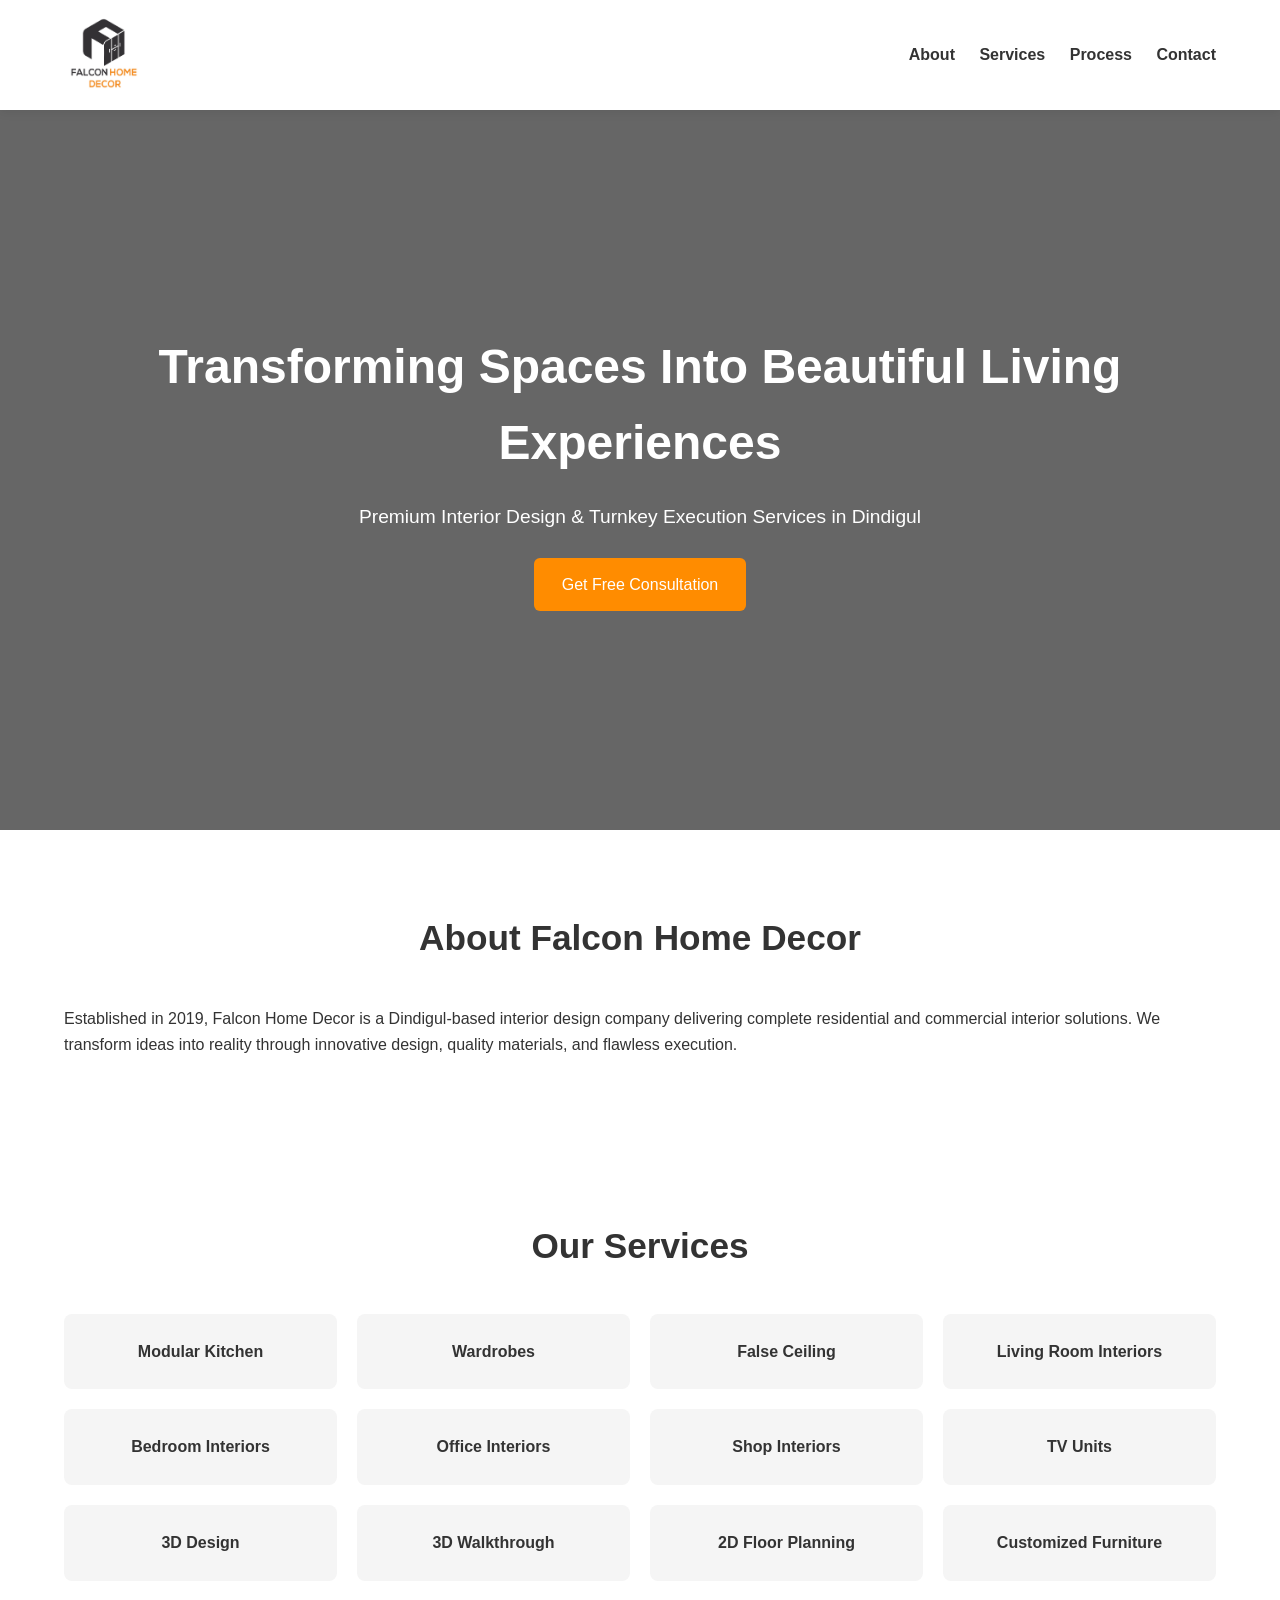
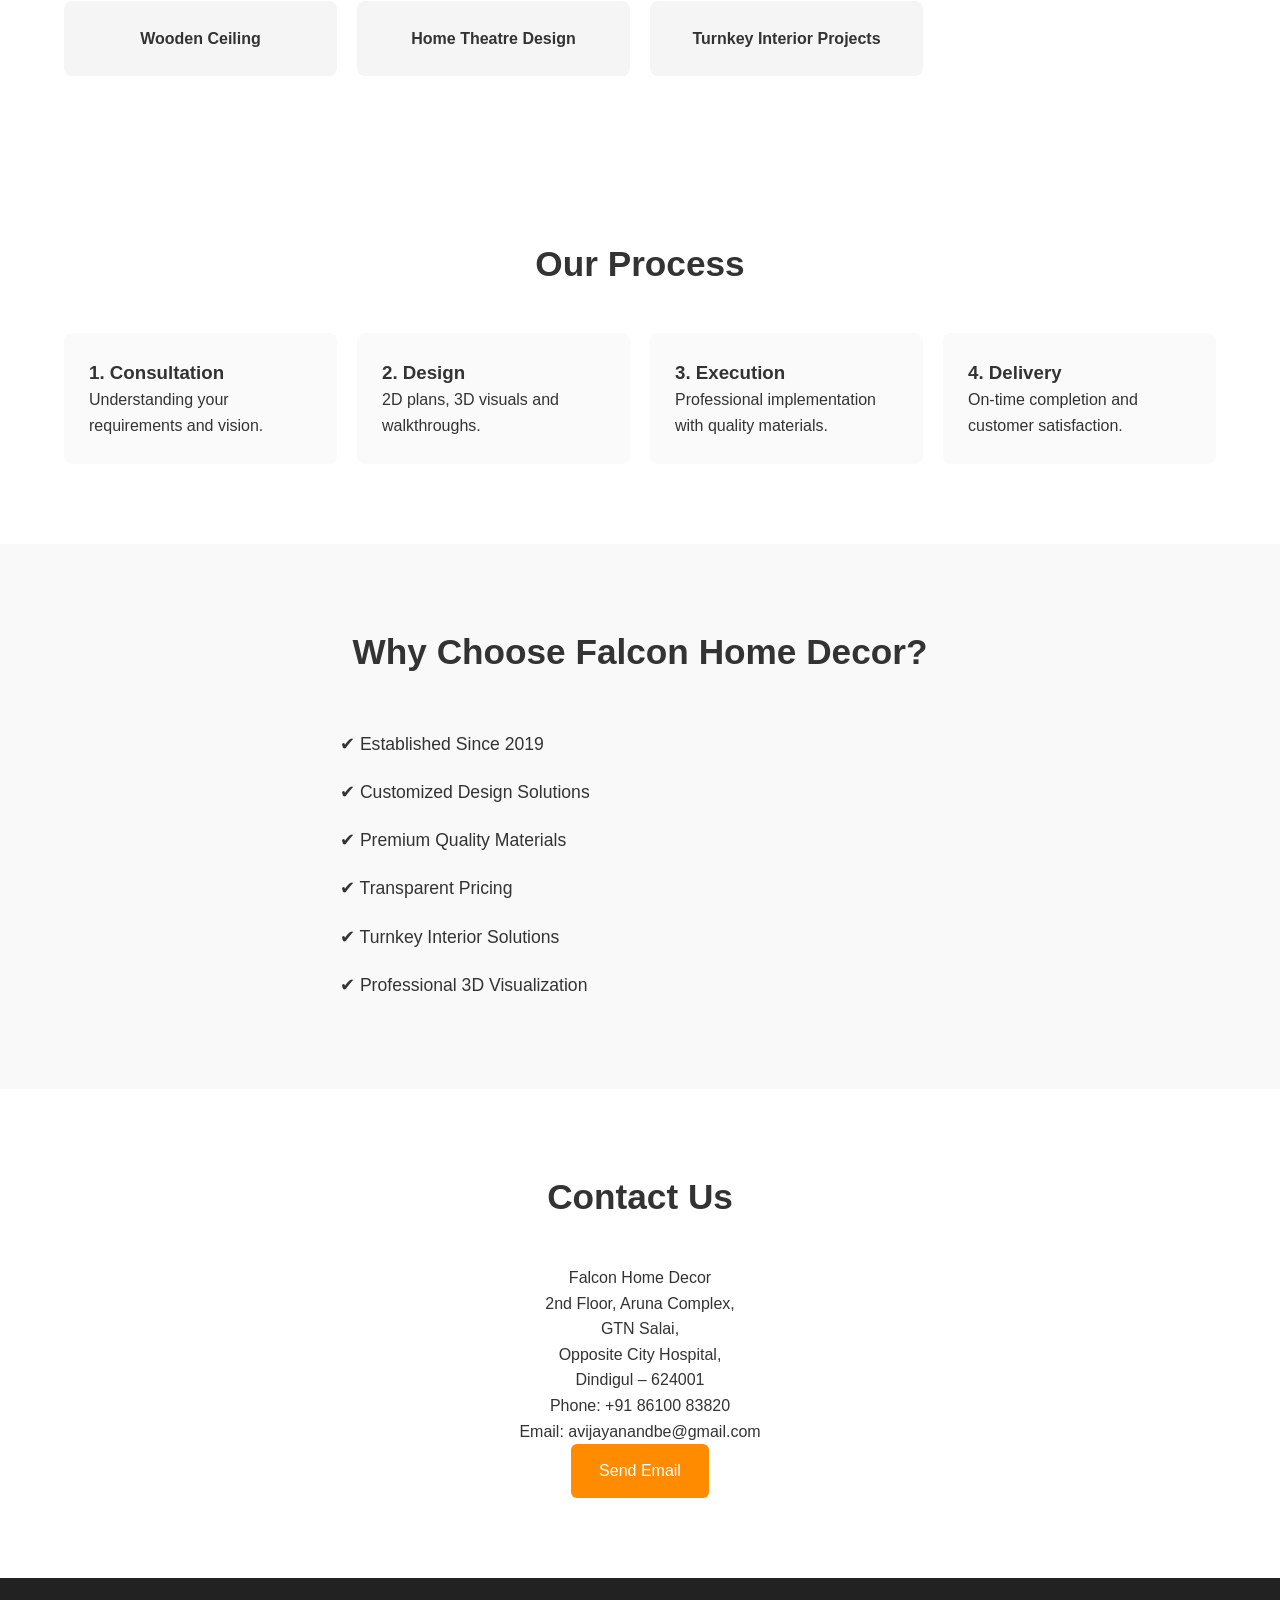
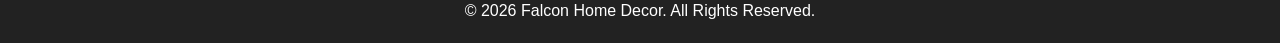
==== index.html @ bab32091 "Update index.html Phone" ====
<!DOCTYPE html>
<html lang="en">

<head>

<meta charset="UTF-8">
<meta name="viewport" content="width=device-width, initial-scale=1.0">

<title>Interior Designers in Dindigul | Falcon Home Decor</title>

<meta name="description"
content="Falcon Home Decor is an interior design company based in Dindigul, established in 2019. We specialize in modular kitchens, wardrobes, false ceilings, TV units, wooden ceilings, and home theatre design. We handle complete bedroom interiors, living room interiors, office interiors, and shop interiors. We also offer turnkey interior projects, 3D walkthroughs, 2D floor plans, and customized furniture. Serving Dindigul and nearby areas.">

<meta name="keywords"
content="Interior Designers Dindigul, Modular Kitchen Dindigul, False Ceiling Dindigul, Home Interiors Dindigul">

<link rel="stylesheet" href="styles.css">

</head>

<body>

<header>

<div class="container nav">

<img src="images/logo.png" alt="Falcon Home Decor Logo" class="logo">

<nav>

<a href="#about">About</a>
<a href="#services">Services</a>
<a href="#process">Process</a>
<a href="#contact">Contact</a>

</nav>

</div>

</header>

<section class="hero">

<div class="container">

<h1>Transforming Spaces Into Beautiful Living Experiences</h1>

<p>
Premium Interior Design & Turnkey Execution Services in Dindigul
</p>

<a href="https://wa.me/918610083820" class="btn">
Get Free Consultation
</a>

</div>

</section>

<section id="about">

<div class="container">

<h2>About Falcon Home Decor</h2>

<p>

Established in 2019, Falcon Home Decor is a Dindigul-based interior design company delivering complete residential and commercial interior solutions. We transform ideas into reality through innovative design, quality materials, and flawless execution.

</p>

</div>

</section>

<section id="services">

<div class="container">

<h2>Our Services</h2>

<div class="services-grid">

<div class="card">Modular Kitchen</div>
<div class="card">Wardrobes</div>
<div class="card">False Ceiling</div>
<div class="card">Living Room Interiors</div>
<div class="card">Bedroom Interiors</div>
<div class="card">Office Interiors</div>
<div class="card">Shop Interiors</div>
<div class="card">TV Units</div>
<div class="card">3D Design</div>
<div class="card">3D Walkthrough</div>
<div class="card">2D Floor Planning</div>
<div class="card">Customized Furniture</div>
<div class="card">Wooden Ceiling</div>
<div class="card">Home Theatre Design</div>
<div class="card">Turnkey Interior Projects</div>

</div>

</div>

</section>

<section id="process">

<div class="container">

<h2>Our Process</h2>

<div class="steps">

<div>
<h3>1. Consultation</h3>
<p>Understanding your requirements and vision.</p>
</div>

<div>
<h3>2. Design</h3>
<p>2D plans, 3D visuals and walkthroughs.</p>
</div>

<div>
<h3>3. Execution</h3>
<p>Professional implementation with quality materials.</p>
</div>

<div>
<h3>4. Delivery</h3>
<p>On-time completion and customer satisfaction.</p>
</div>

</div>

</div>

</section>

<section class="why-us">

<div class="container">

<h2>Why Choose Falcon Home Decor?</h2>

<ul>

<li>✔ Established Since 2019</li>
<li>✔ Customized Design Solutions</li>
<li>✔ Premium Quality Materials</li>
<li>✔ Transparent Pricing</li>
<li>✔ Turnkey Interior Solutions</li>
<li>✔ Professional 3D Visualization</li>

</ul>

</div>

</section>

<section id="contact">

<div class="container">

<h2>Contact Us</h2>

<p>
Falcon Home Decor<br>
2nd Floor, Aruna Complex,<br>
GTN Salai,<br>
Opposite City Hospital,<br>
Dindigul – 624001
</p>

<p>Phone:
+91 86100 83820 </p>
  
<p>Email: avijayanandbe@gmail.com</p>

<a href="mailto:avijayanandbe@gmail.com" class="btn">
Send Email
</a>

</div>

</section>

<footer>

<p>
© 2026 Falcon Home Decor. All Rights Reserved.
</p>

</footer>

</body>

</html>
---- styles.css ----
*{
margin:0;
padding:0;
box-sizing:border-box;
font-family:Arial,sans-serif;
}

body{
line-height:1.6;
color:#333;
}

.container{
width:90%;
max-width:1200px;
margin:auto;
}

header{
background:#fff;
box-shadow:0 2px 10px rgba(0,0,0,.08);
position:sticky;
top:0;
z-index:100;
}

.nav{
display:flex;
justify-content:space-between;
align-items:center;
padding:15px 0;
}

.logo{
height:80px;
}

nav a{
margin-left:20px;
text-decoration:none;
color:#333;
font-weight:600;
}

.hero{
background:linear-gradient(rgba(0,0,0,.6),rgba(0,0,0,.6)),
url("images/hero.jpg");
background-size:cover;
background-position:center;
height:80vh;
display:flex;
align-items:center;
text-align:center;
color:white;
}

.hero h1{
font-size:3rem;
margin-bottom:20px;
}

.hero p{
font-size:1.2rem;
margin-bottom:25px;
}

.btn{
display:inline-block;
padding:14px 28px;
background:#ff8c00;
color:white;
text-decoration:none;
border-radius:6px;
}

section{
padding:80px 0;
}

h2{
text-align:center;
margin-bottom:40px;
font-size:2.2rem;
}

.services-grid{
display:grid;
grid-template-columns:repeat(auto-fit,minmax(220px,1fr));
gap:20px;
}

.card{
background:#f5f5f5;
padding:25px;
text-align:center;
border-radius:8px;
font-weight:bold;
transition:.3s;
}

.card:hover{
transform:translateY(-5px);
}

.steps{
display:grid;
grid-template-columns:repeat(auto-fit,minmax(250px,1fr));
gap:20px;
}

.steps div{
background:#fafafa;
padding:25px;
border-radius:8px;
}

.why-us{
background:#f9f9f9;
}

.why-us ul{
max-width:600px;
margin:auto;
list-style:none;
}

.why-us li{
padding:10px 0;
font-size:1.1rem;
}

#contact{
text-align:center;
}

footer{
background:#222;
color:white;
text-align:center;
padding:20px;
}

@media(max-width:768px){

.hero h1{
font-size:2rem;
}

.logo{
height:60px;
}

nav{
display:none;
}

}
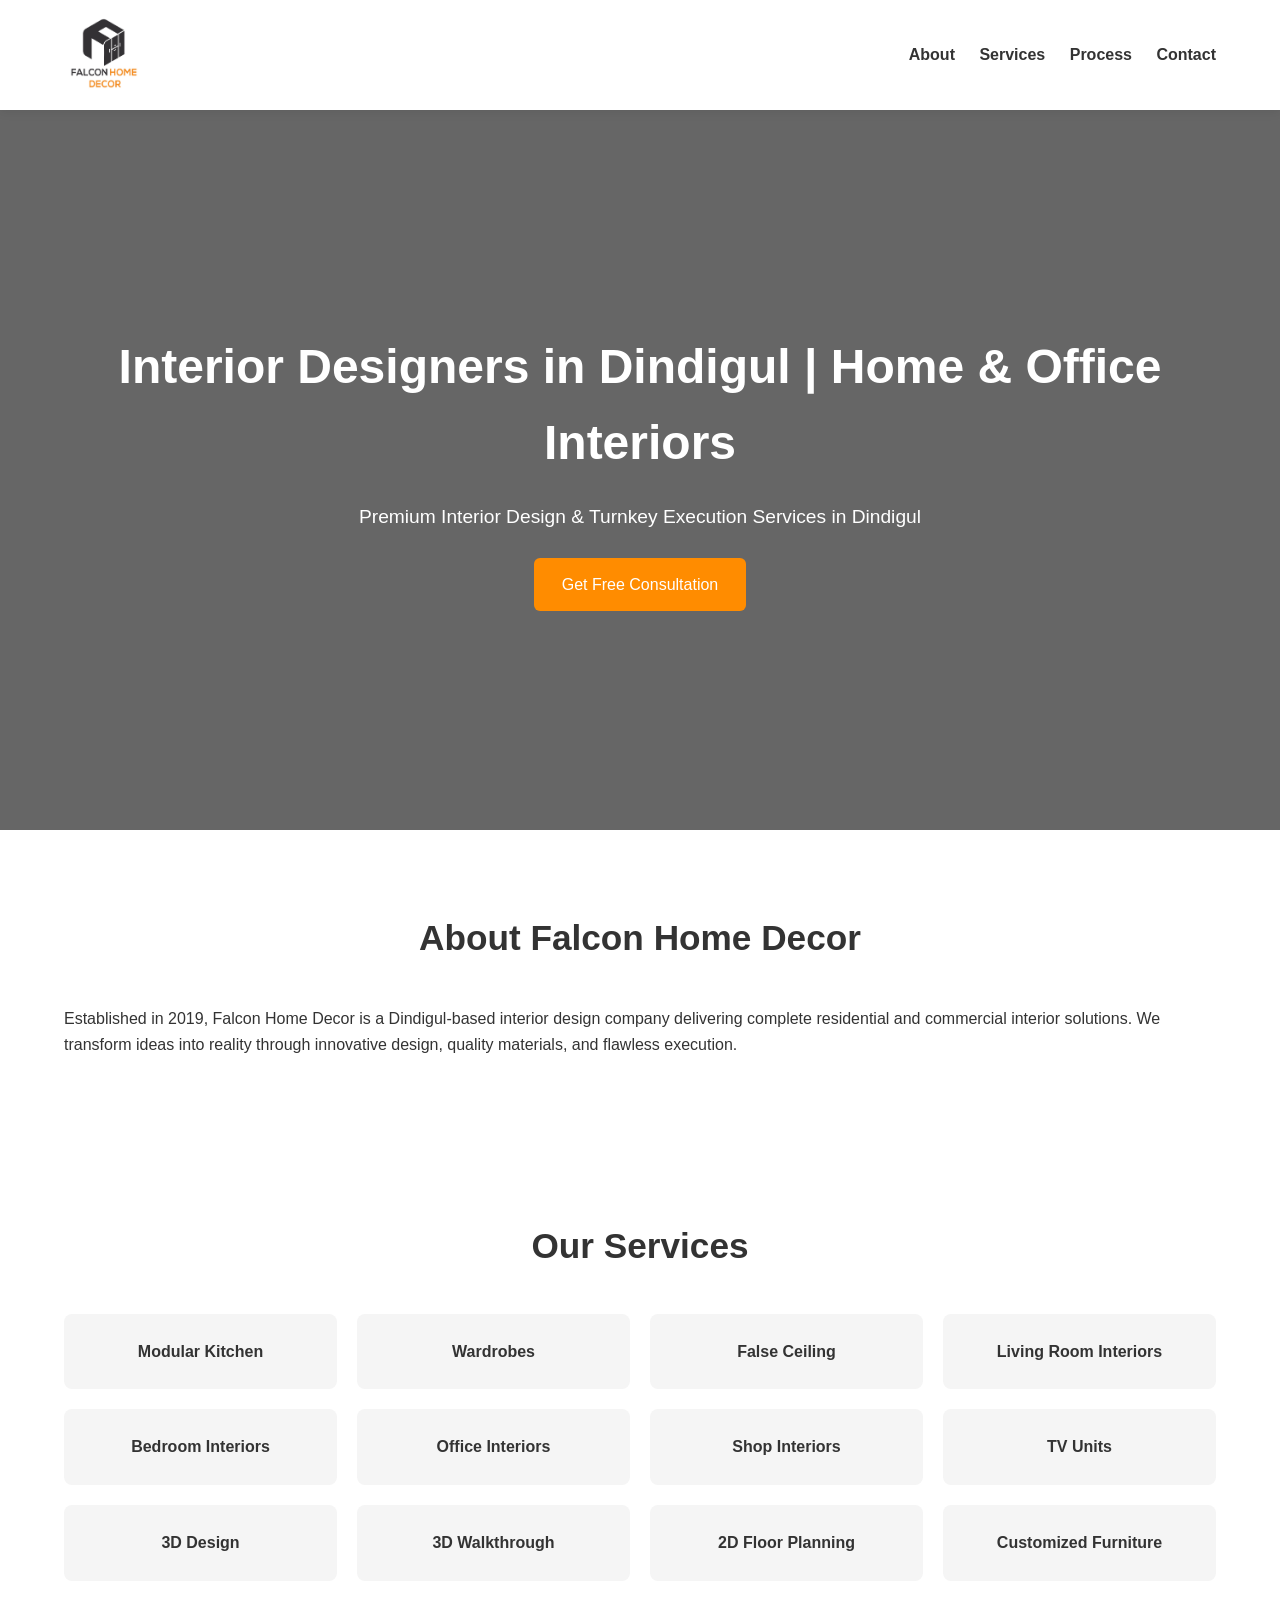
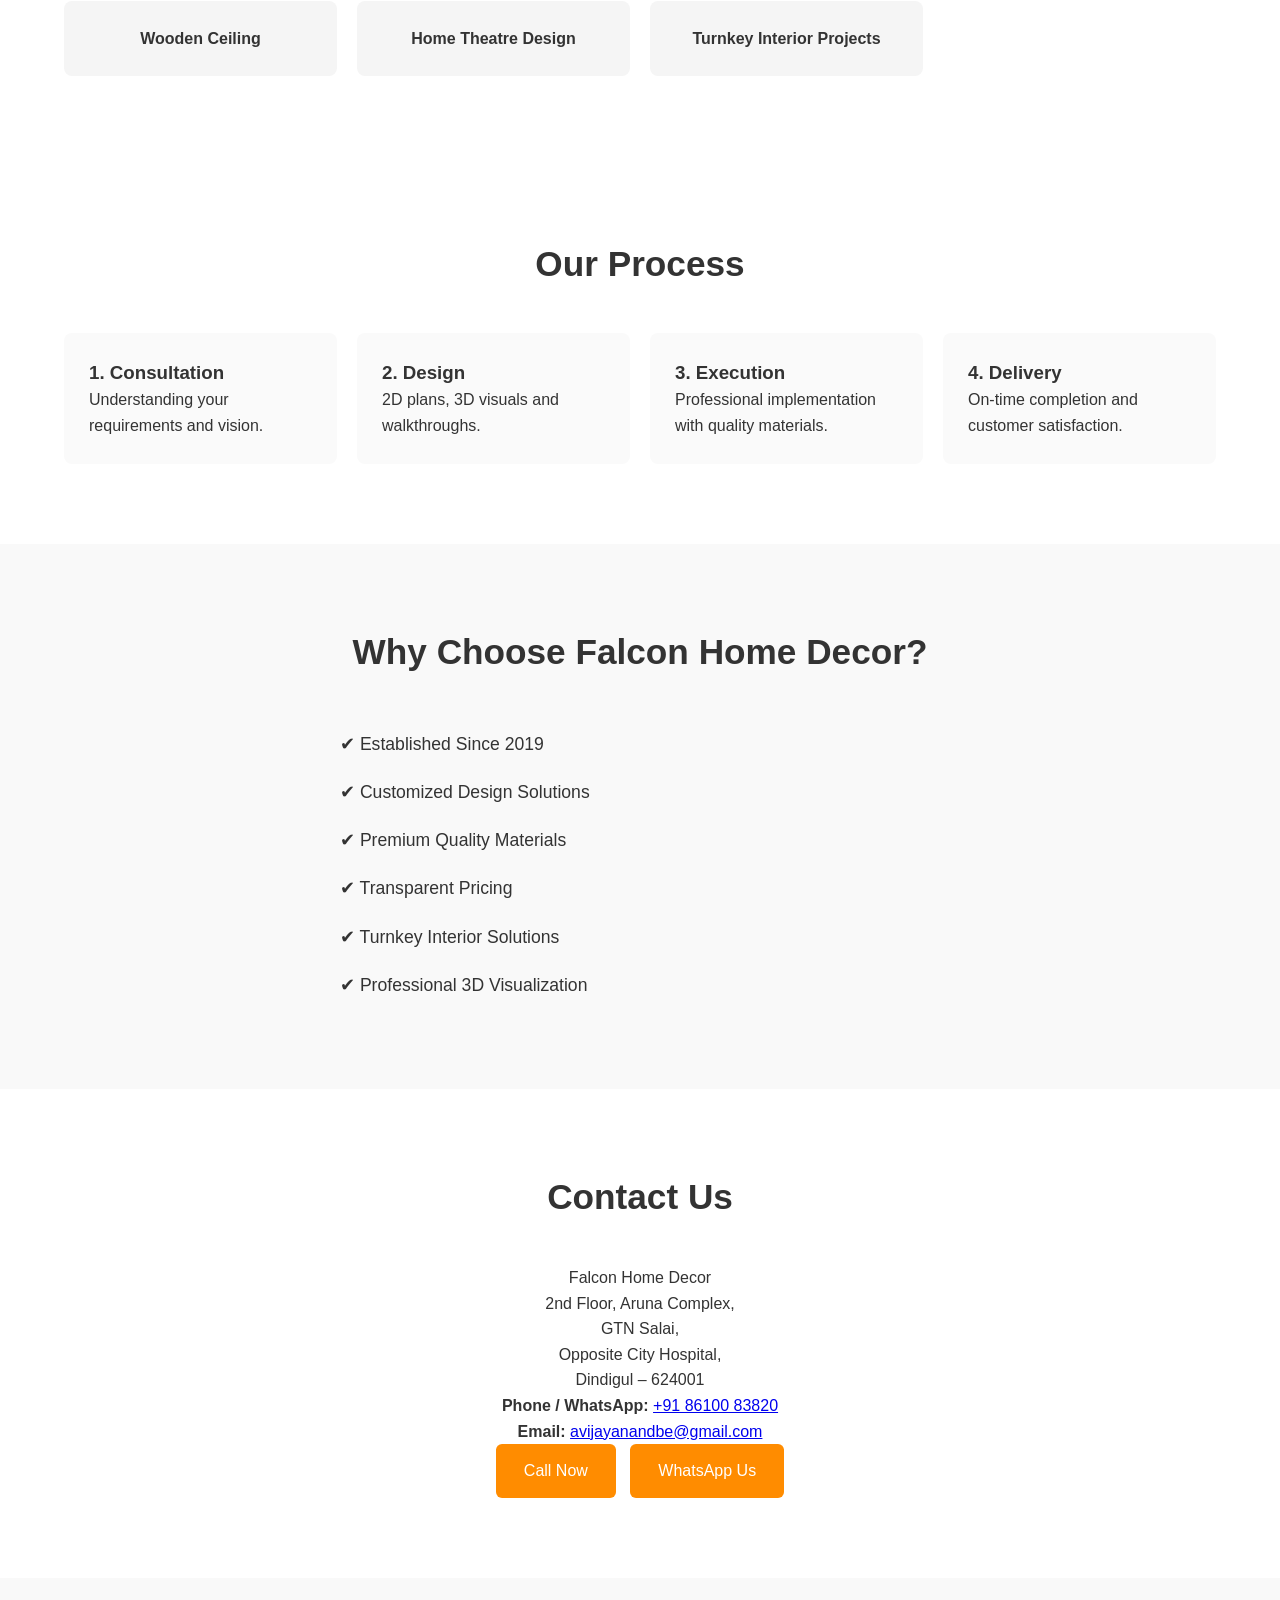
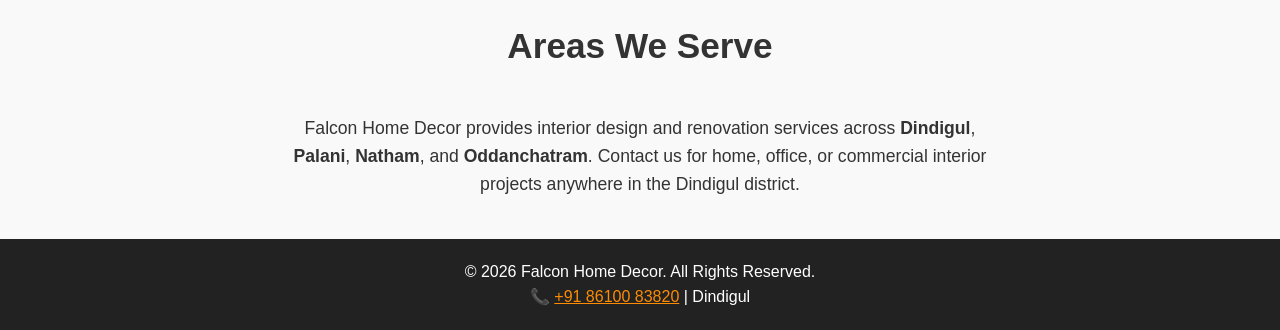
==== commit 9b9231f6: "Update index.html Claude changes" ====
--- a/index.html
+++ b/index.html
@@ -9,13 +9,52 @@
 <title>Interior Designers in Dindigul | Falcon Home Decor</title>
 
 <meta name="description"
-content="Falcon Home Decor is an interior design company based in Dindigul, established in 2019. We specialize in modular kitchens, wardrobes, false ceilings, TV units, wooden ceilings, and home theatre design. We handle complete bedroom interiors, living room interiors, office interiors, and shop interiors. We also offer turnkey interior projects, 3D walkthroughs, 2D floor plans, and customized furniture. Serving Dindigul and nearby areas.">
-
+content="Looking for interior designers in Dindigul? Falcon Home Decor offers modular kitchens, wardrobes, false ceilings & turnkey projects. Call +91 86100 83820 for a free consultation.">
+  
 <meta name="keywords"
 content="Interior Designers Dindigul, Modular Kitchen Dindigul, False Ceiling Dindigul, Home Interiors Dindigul">
 
 <link rel="stylesheet" href="styles.css">
 
+<script type="application/ld+json">
+{
+  "@context": "https://schema.org",
+  "@type": "InteriorDesigner",
+  "name": "Falcon Home Decor",
+  "image": "https://falcon-home-decor.github.io/images/logo.png",
+  "url": "https://falcon-home-decor.github.io",
+  "telephone": "+918610083820",
+  "email": "avijayanandbe@gmail.com",
+  "address": {
+    "@type": "PostalAddress",
+    "streetAddress": "2nd Floor, Aruna Complex, GTN Salai, Opposite City Hospital",
+    "addressLocality": "Dindigul",
+    "addressRegion": "Tamil Nadu",
+    "postalCode": "624001",
+    "addressCountry": "IN"
+  },
+  "geo": {
+    "@type": "GeoCoordinates",
+    "latitude": 10.371918,
+    "longitude": 77.987606
+  },
+  "openingHoursSpecification": [
+    {
+      "@type": "OpeningHoursSpecification",
+      "dayOfWeek": ["Monday","Tuesday","Wednesday","Thursday","Friday","Saturday"],
+      "opens": "09:00",
+      "closes": "18:00"
+    }
+  ],
+  "areaServed": ["Dindigul","Palani","Natham","Oddanchatram"],
+  "priceRange": "₹₹",
+  "foundingDate": "2019",
+  "description": "Falcon Home Decor is an interior design company in Dindigul offering modular kitchens, wardrobes, false ceilings, 3D walkthrough, and turnkey interior projects.",
+  "hasMap": "https://www.google.com/maps/place/Falcon+Home+Decor/@10.371918,77.987606,17z"
+}
+</script>
+
+  
 </head>
 
 <body>
@@ -43,7 +82,7 @@
 
 <div class="container">
 
-<h1>Transforming Spaces Into Beautiful Living Experiences</h1>
+<h1>Interior Designers in Dindigul | Home & Office Interiors</h1>
 
 <p>
 Premium Interior Design & Turnkey Execution Services in Dindigul
@@ -172,25 +211,31 @@
 Dindigul – 624001
 </p>
 
-<p>Phone:
-+91 86100 83820 </p>
+<p><strong>Phone / WhatsApp:</strong> <a href="tel:+918610083820">+91 86100 83820</a></p>
+<p><strong>Email:</strong> <a href="mailto:avijayanandbe@gmail.com">avijayanandbe@gmail.com</a></p>
+
+<a href="tel:+918610083820" class="btn" style="margin-right:10px;">Call Now</a>
+<a href="https://wa.me/918610083820" class="btn">WhatsApp Us</a>
+
+</div>
+
+</section>
+
+<section id="service-areas" style="background:#f9f9f9; padding:40px 0; text-align:center;">
+  <div class="container">
+    <h2>Areas We Serve</h2>
+    <p style="font-size:1.1rem; max-width:700px; margin:auto;">
+      Falcon Home Decor provides interior design and renovation services across
+      <strong>Dindigul</strong>, <strong>Palani</strong>, <strong>Natham</strong>,
+      and <strong>Oddanchatram</strong>. Contact us for home, office, or commercial
+      interior projects anywhere in the Dindigul district.
+    </p>
+  </div>
+</section>
   
-<p>Email: avijayanandbe@gmail.com</p>
-
-<a href="mailto:avijayanandbe@gmail.com" class="btn">
-Send Email
-</a>
-
-</div>
-
-</section>
-
 <footer>
-
-<p>
-© 2026 Falcon Home Decor. All Rights Reserved.
-</p>
-
+<p>© 2026 Falcon Home Decor. All Rights Reserved.</p>
+<p>📞 <a href="tel:+918610083820" style="color:#ff8c00;">+91 86100 83820</a> | Dindigul</p>
 </footer>
 
 </body>
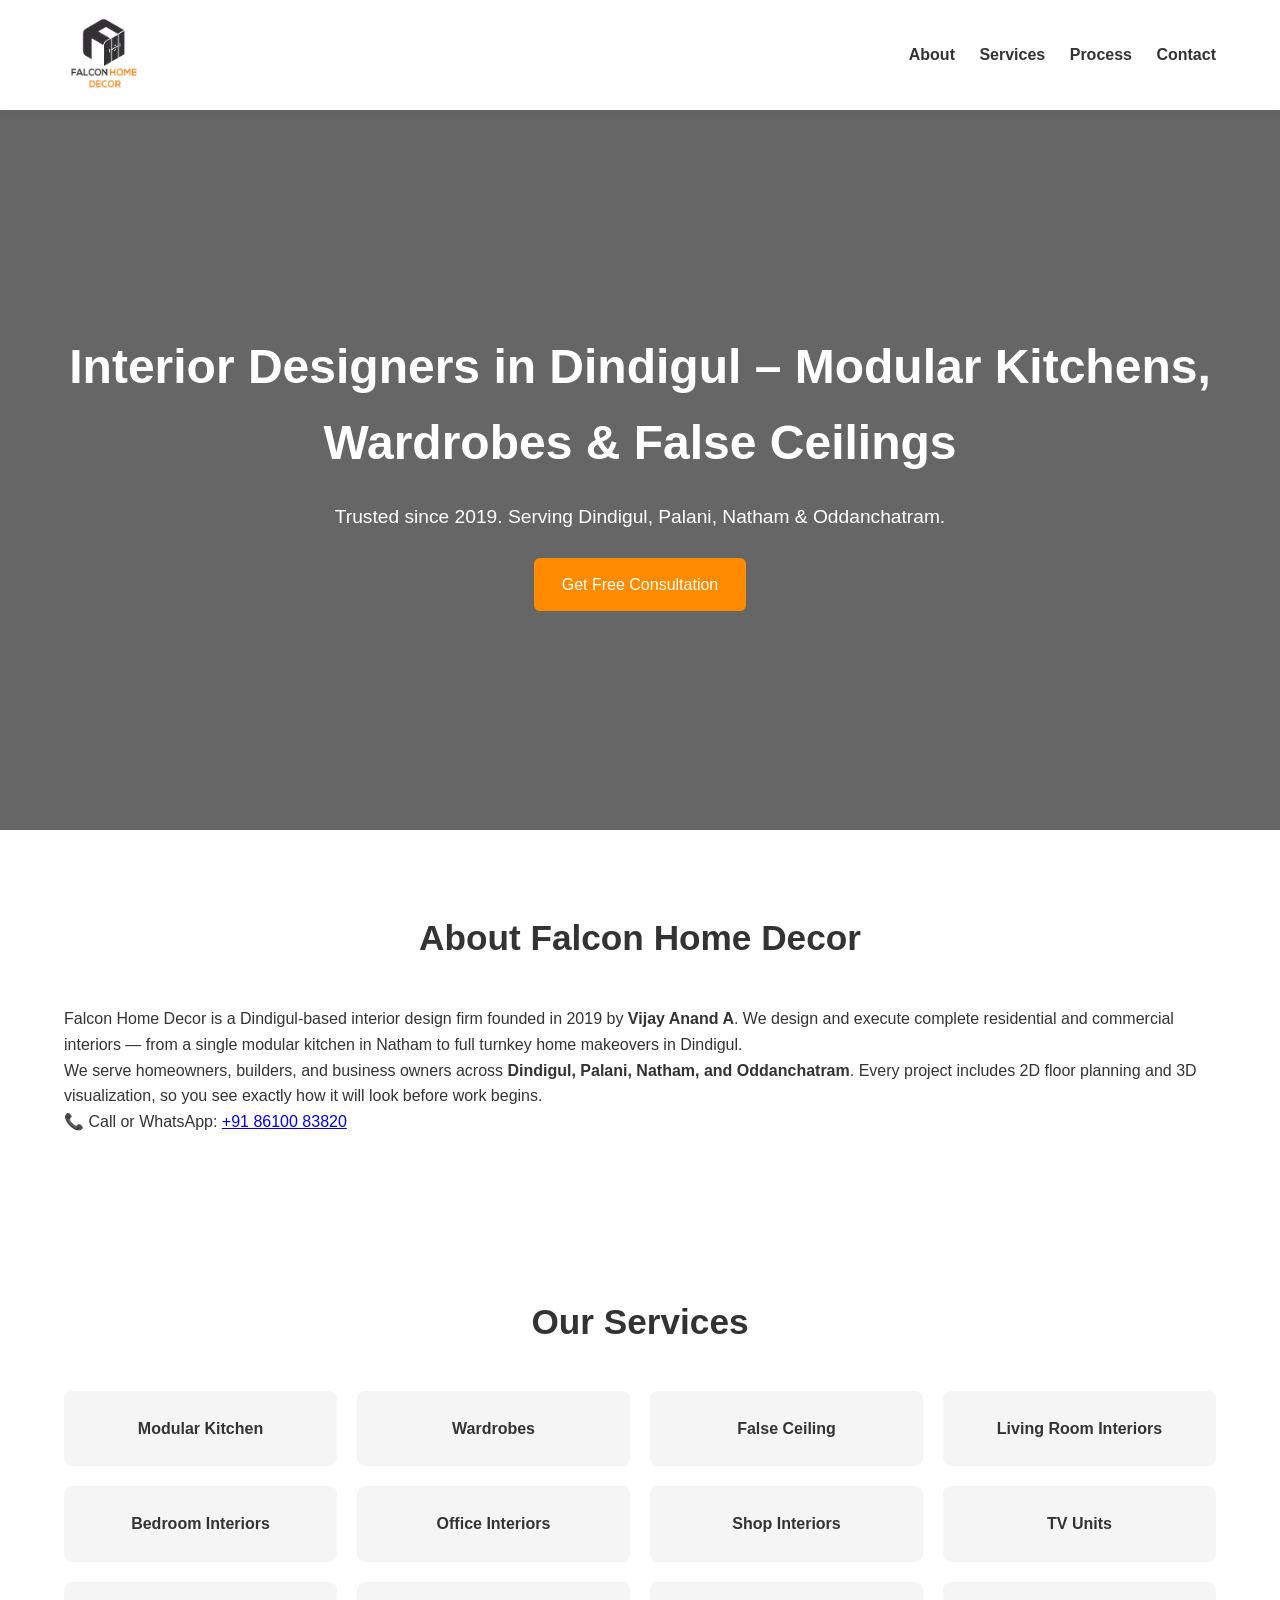
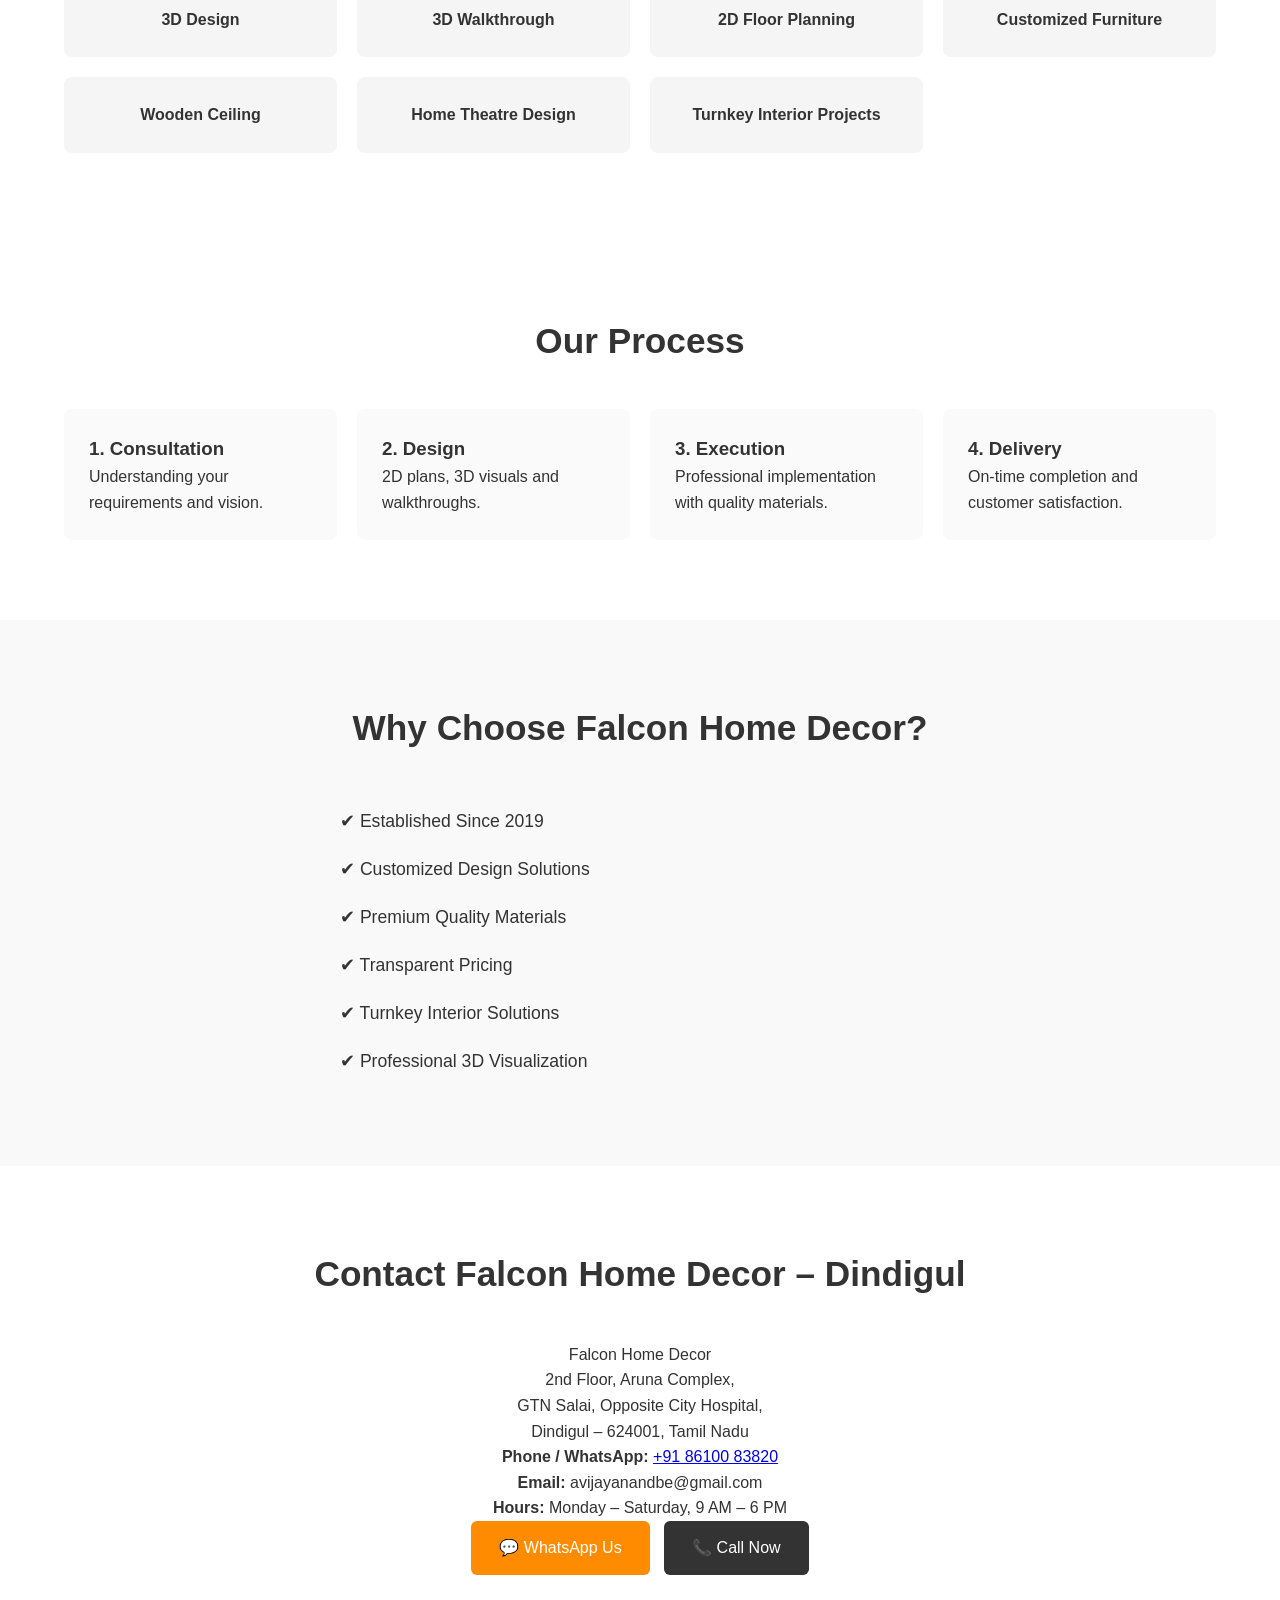
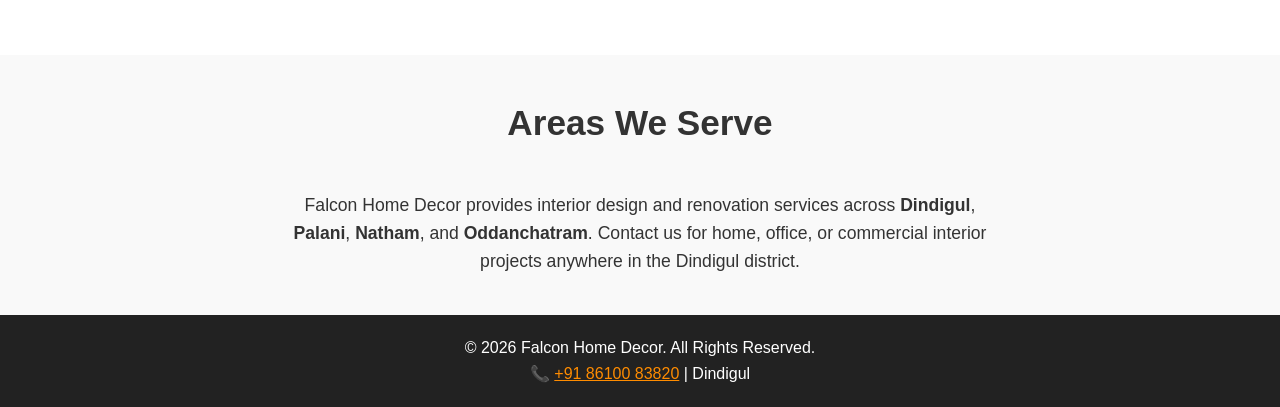
==== commit 8a98e69b: "Update index.html" ====
--- a/index.html
+++ b/index.html
@@ -2,14 +2,15 @@
 <html lang="en">
 
 <head>
-
+  
+<meta name="google-site-verification" content="SaJOoFUXeHNgZCaDW1nSOXSZRzQmS9MJDiahWybL2rs" />
 <meta charset="UTF-8">
 <meta name="viewport" content="width=device-width, initial-scale=1.0">
 
 <title>Interior Designers in Dindigul | Falcon Home Decor</title>
 
 <meta name="description"
-content="Looking for interior designers in Dindigul? Falcon Home Decor offers modular kitchens, wardrobes, false ceilings & turnkey projects. Call +91 86100 83820 for a free consultation.">
+content="Falcon Home Decor – Dindigul's trusted interior designers since 2019. Modular kitchens, wardrobes, false ceilings & turnkey projects. Serving Dindigul, Palani, Natham & Oddanchatram. Call +91 86100 83820.">
   
 <meta name="keywords"
 content="Interior Designers Dindigul, Modular Kitchen Dindigul, False Ceiling Dindigul, Home Interiors Dindigul">
@@ -82,11 +83,9 @@
 
 <div class="container">
 
-<h1>Interior Designers in Dindigul | Home & Office Interiors</h1>
-
-<p>
-Premium Interior Design & Turnkey Execution Services in Dindigul
-</p>
+<h1>Interior Designers in Dindigul – Modular Kitchens, Wardrobes & False Ceilings</h1>
+
+<p>Trusted since 2019. Serving Dindigul, Palani, Natham & Oddanchatram.</p>
 
 <a href="https://wa.me/918610083820" class="btn">
 Get Free Consultation
@@ -97,21 +96,28 @@
 </section>
 
 <section id="about">
-
-<div class="container">
-
-<h2>About Falcon Home Decor</h2>
-
-<p>
-
-Established in 2019, Falcon Home Decor is a Dindigul-based interior design company delivering complete residential and commercial interior solutions. We transform ideas into reality through innovative design, quality materials, and flawless execution.
-
-</p>
-
-</div>
-
-</section>
-
+  <div class="container">
+    <h2>About Falcon Home Decor</h2>
+
+    <p>
+      Falcon Home Decor is a Dindigul-based interior design firm founded in 2019 by
+      <strong>Vijay Anand A</strong>. We design and execute complete residential and commercial
+      interiors — from a single modular kitchen in Natham to full turnkey home makeovers in Dindigul.
+    </p>
+
+    <p>
+      We serve homeowners, builders, and business owners across
+      <strong>Dindigul, Palani, Natham, and Oddanchatram</strong>. Every project includes
+      2D floor planning and 3D visualization, so you see exactly how it will look
+      before work begins.
+    </p>
+
+    <p>
+      📞 Call or WhatsApp: <a href="tel:+918610083820">+91 86100 83820</a>
+    </p>
+  </div>
+</section>
+  
 <section id="services">
 
 <div class="container">
@@ -198,29 +204,41 @@
 </section>
 
 <section id="contact">
-
-<div class="container">
-
-<h2>Contact Us</h2>
-
-<p>
-Falcon Home Decor<br>
-2nd Floor, Aruna Complex,<br>
-GTN Salai,<br>
-Opposite City Hospital,<br>
-Dindigul – 624001
-</p>
-
-<p><strong>Phone / WhatsApp:</strong> <a href="tel:+918610083820">+91 86100 83820</a></p>
-<p><strong>Email:</strong> <a href="mailto:avijayanandbe@gmail.com">avijayanandbe@gmail.com</a></p>
-
-<a href="tel:+918610083820" class="btn" style="margin-right:10px;">Call Now</a>
-<a href="https://wa.me/918610083820" class="btn">WhatsApp Us</a>
-
-</div>
-
-</section>
-
+  <div class="container">
+
+    <h2>Contact Falcon Home Decor – Dindigul</h2>
+
+    <p>
+      Falcon Home Decor<br>
+      2nd Floor, Aruna Complex,<br>
+      GTN Salai, Opposite City Hospital,<br>
+      Dindigul – 624001, Tamil Nadu
+    </p>
+
+    <p>
+      <strong>Phone / WhatsApp:</strong>
+      <a href="tel:+918610083820">+91 86100 83820</a>
+    </p>
+
+    <p>
+      <strong>Email:</strong> avijayanandbe@gmail.com
+    </p>
+
+    <p>
+      <strong>Hours:</strong> Monday – Saturday, 9 AM – 6 PM
+    </p>
+
+    <a href="https://wa.me/918610083820?text=Hi%2C%20I%27m%20interested%20in%20interior%20design%20for%20my%20home%20in%20Dindigul.%20Can%20we%20discuss%3F"
+       class="btn" style="margin-right:10px;">
+      💬 WhatsApp Us
+    </a>
+
+    <a href="tel:+918610083820" class="btn" style="background:#333;">
+      📞 Call Now
+    </a>
+
+  </div>
+</section>
 <section id="service-areas" style="background:#f9f9f9; padding:40px 0; text-align:center;">
   <div class="container">
     <h2>Areas We Serve</h2>
@@ -238,6 +256,59 @@
 <p>📞 <a href="tel:+918610083820" style="color:#ff8c00;">+91 86100 83820</a> | Dindigul</p>
 </footer>
 
+
+<script type="application/ld+json">
+{
+  "@context": "https://schema.org",
+  "@type": ["InteriorDesigner", "LocalBusiness"],
+  "name": "Falcon Home Decor",
+  "image": "https://falcon-home-decor.github.io/images/logo.png",
+  "url": "https://falcon-home-decor.github.io/",
+  "telephone": "+918610083820",
+  "email": "avijayanandbe@gmail.com",
+  "founder": {
+    "@type": "Person",
+    "name": "Vijay Anand A"
+  },
+  "foundingDate": "2019",
+  "description": "Falcon Home Decor is a Dindigul-based interior design company offering modular kitchens, wardrobes, false ceilings, TV units, 3D walkthroughs, and complete turnkey interior projects. Serving Dindigul, Palani, Natham, and Oddanchatram since 2019.",
+  "address": {
+    "@type": "PostalAddress",
+    "streetAddress": "2nd Floor, Aruna Complex, GTN Salai, Opposite City Hospital",
+    "addressLocality": "Dindigul",
+    "addressRegion": "Tamil Nadu",
+    "postalCode": "624001",
+    "addressCountry": "IN"
+  },
+  "geo": {
+    "@type": "GeoCoordinates",
+    "latitude": 10.371918,
+    "longitude": 77.987606
+  },
+  "openingHoursSpecification": [
+    {
+      "@type": "OpeningHoursSpecification",
+      "dayOfWeek": [
+        "Monday","Tuesday","Wednesday","Thursday","Friday","Saturday"
+      ],
+      "opens": "09:00",
+      "closes": "18:00"
+    }
+  ],
+  "areaServed": [
+    {"@type": "City", "name": "Dindigul"},
+    {"@type": "City", "name": "Palani"},
+    {"@type": "City", "name": "Natham"},
+    {"@type": "City", "name": "Oddanchatram"}
+  ],
+  "priceRange": "$$",
+  "hasMap": "https://www.google.com/maps/place/Falcon+Home+Decor/@10.371918,77.987606,17z/",
+  "knowsLanguage": ["Tamil", "English"],
+  "sameAs": [
+    "https://www.google.com/maps/place/Falcon+Home+Decor/@10.371918,77.987606,17z/"
+  ]
+}
+</script>
 </body>
 
 </html>
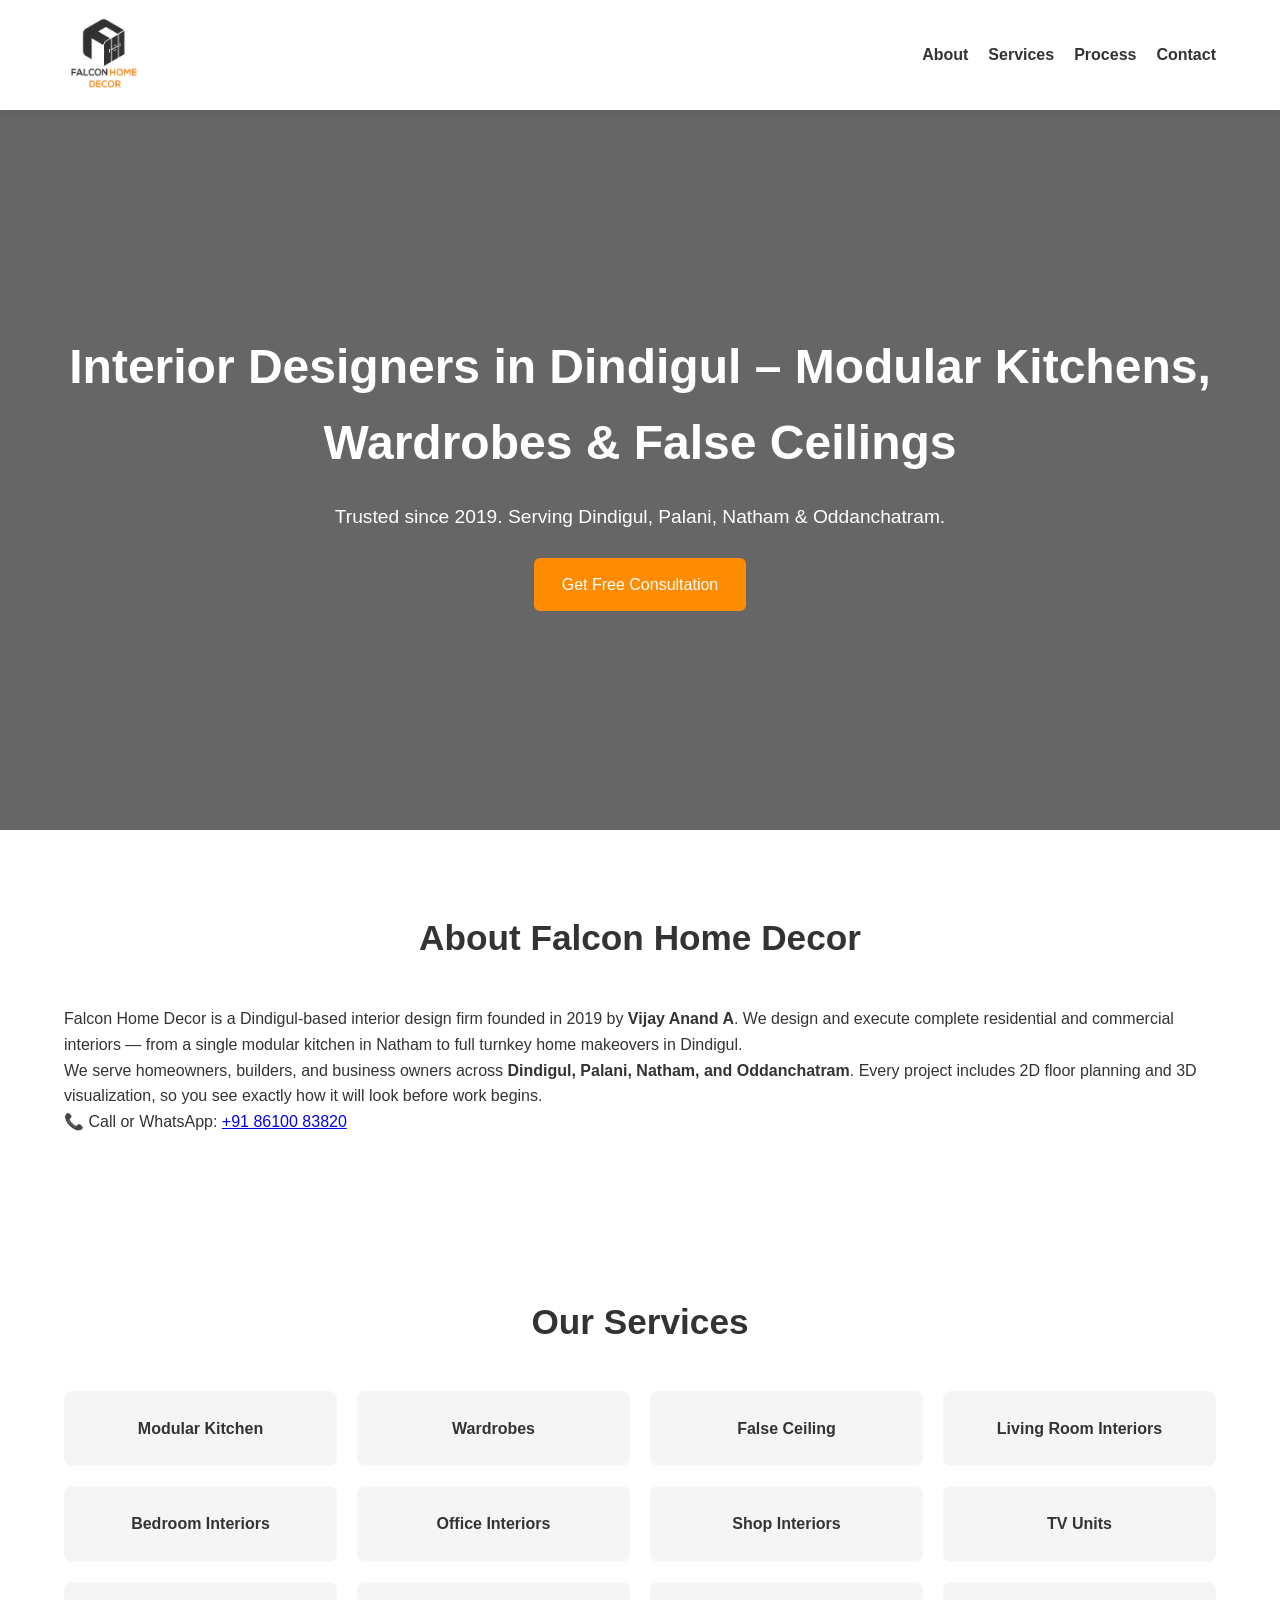
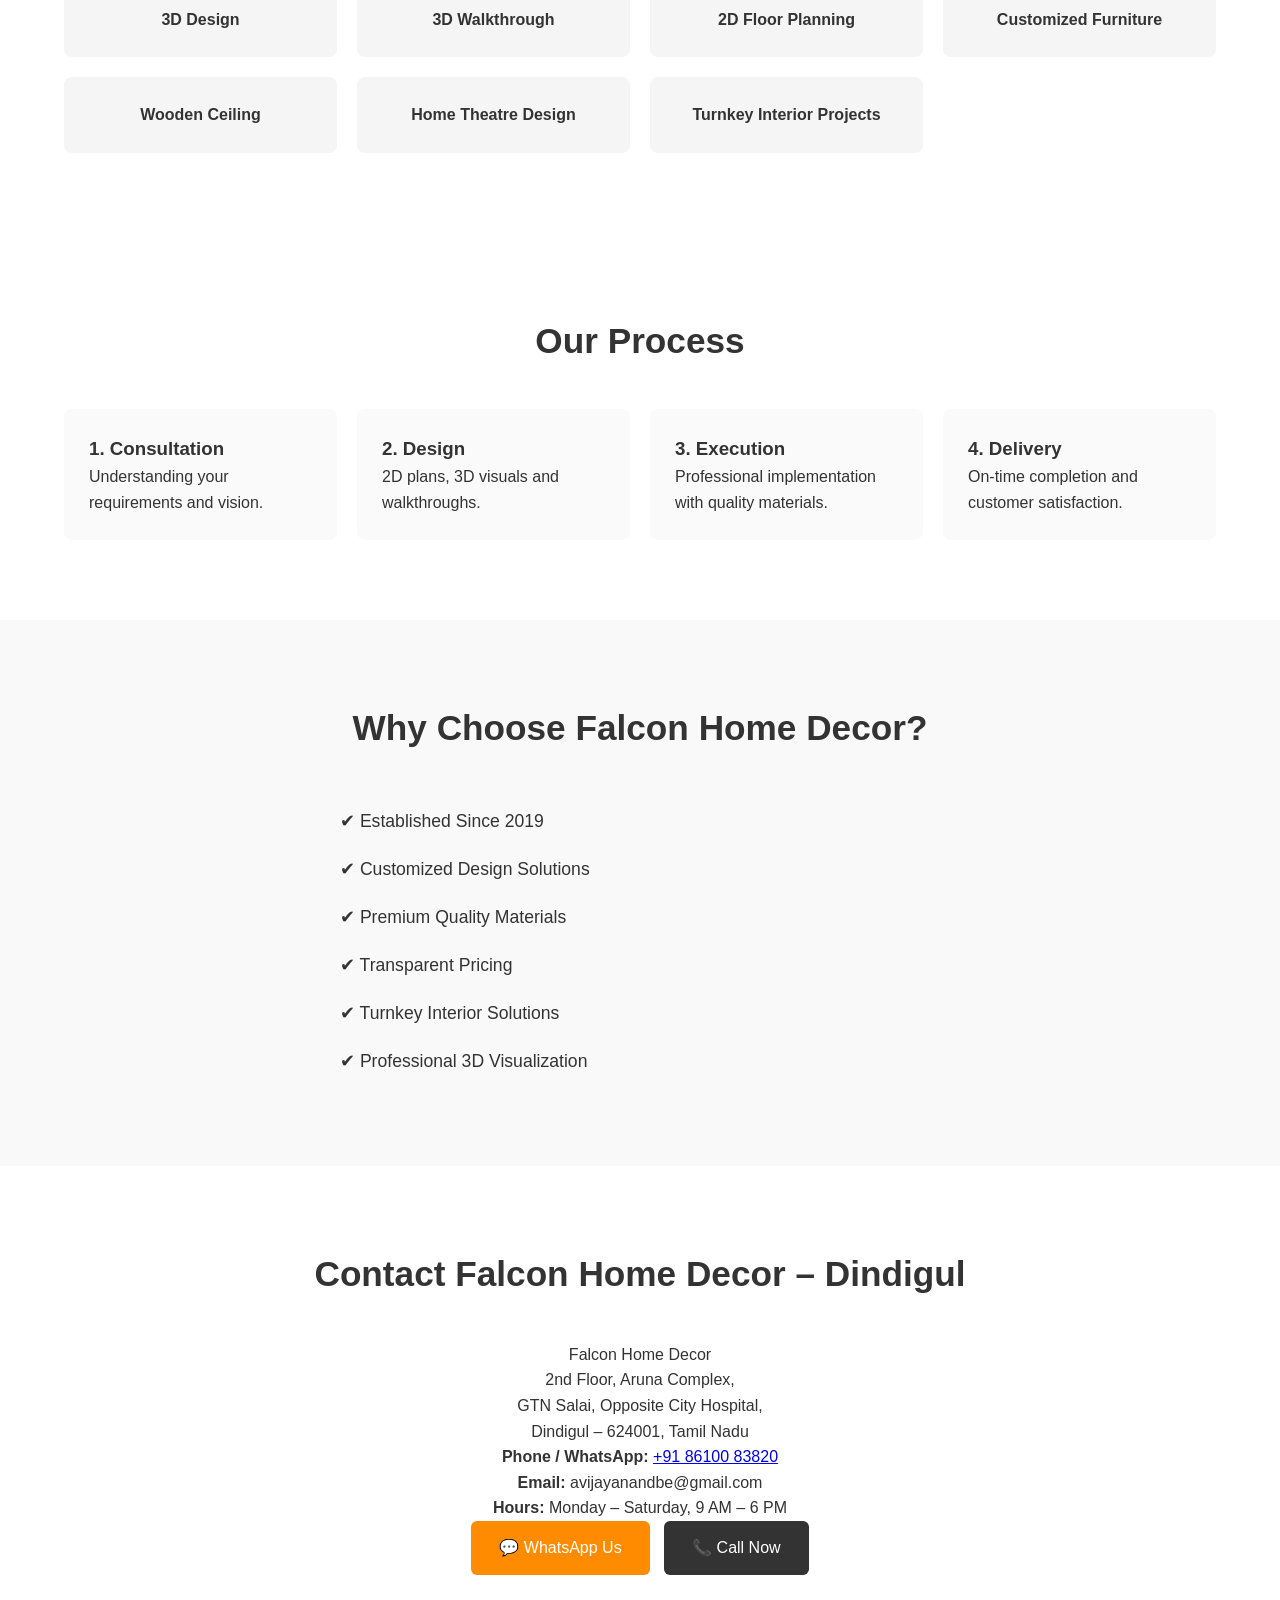
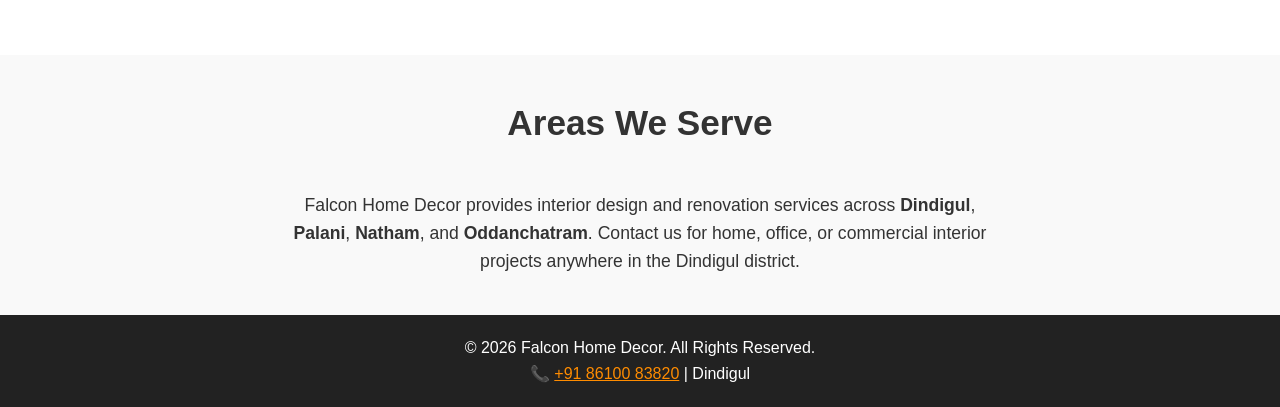
==== commit 4468fa36: "Update index.html Hamburger" ====
--- a/index.html
+++ b/index.html
@@ -17,45 +17,6 @@
 
 <link rel="stylesheet" href="styles.css">
 
-<script type="application/ld+json">
-{
-  "@context": "https://schema.org",
-  "@type": "InteriorDesigner",
-  "name": "Falcon Home Decor",
-  "image": "https://falcon-home-decor.github.io/images/logo.png",
-  "url": "https://falcon-home-decor.github.io",
-  "telephone": "+918610083820",
-  "email": "avijayanandbe@gmail.com",
-  "address": {
-    "@type": "PostalAddress",
-    "streetAddress": "2nd Floor, Aruna Complex, GTN Salai, Opposite City Hospital",
-    "addressLocality": "Dindigul",
-    "addressRegion": "Tamil Nadu",
-    "postalCode": "624001",
-    "addressCountry": "IN"
-  },
-  "geo": {
-    "@type": "GeoCoordinates",
-    "latitude": 10.371918,
-    "longitude": 77.987606
-  },
-  "openingHoursSpecification": [
-    {
-      "@type": "OpeningHoursSpecification",
-      "dayOfWeek": ["Monday","Tuesday","Wednesday","Thursday","Friday","Saturday"],
-      "opens": "09:00",
-      "closes": "18:00"
-    }
-  ],
-  "areaServed": ["Dindigul","Palani","Natham","Oddanchatram"],
-  "priceRange": "₹₹",
-  "foundingDate": "2019",
-  "description": "Falcon Home Decor is an interior design company in Dindigul offering modular kitchens, wardrobes, false ceilings, 3D walkthrough, and turnkey interior projects.",
-  "hasMap": "https://www.google.com/maps/place/Falcon+Home+Decor/@10.371918,77.987606,17z"
-}
-</script>
-
-  
 </head>
 
 <body>
@@ -65,7 +26,7 @@
 <div class="container nav">
 
 <img src="images/logo.png" alt="Falcon Home Decor Logo" class="logo">
-
+<button class="menu-toggle">&#9776;</button>
 <nav>
 
 <a href="#about">About</a>
@@ -301,14 +262,24 @@
     {"@type": "City", "name": "Natham"},
     {"@type": "City", "name": "Oddanchatram"}
   ],
-  "priceRange": "$$",
-  "hasMap": "https://www.google.com/maps/place/Falcon+Home+Decor/@10.371918,77.987606,17z/",
+  "priceRange": "₹₹",
+  "hasMap": "https://www.google.com/maps/place/Falcon+Home+Decor/@10.371918,77.987606,17z",
   "knowsLanguage": ["Tamil", "English"],
   "sameAs": [
-    "https://www.google.com/maps/place/Falcon+Home+Decor/@10.371918,77.987606,17z/"
+    "https://www.google.com/maps/place/Falcon+Home+Decor/@10.371918,77.987606,17z/",
+    "https://www.instagram.com/falcon_homedecor"
   ]
 }
 </script>
+<script>
+const menuToggle = document.querySelector(".menu-toggle");
+const nav = document.querySelector("nav");
+
+menuToggle.addEventListener("click", () => {
+    nav.classList.toggle("active");
+});
+</script>
+  
 </body>
 
 </html>
--- a/styles.css
+++ b/styles.css
@@ -29,10 +29,25 @@
 justify-content:space-between;
 align-items:center;
 padding:15px 0;
+position:relative;
 }
 
 .logo{
 height:80px;
+}
+
+.menu-toggle{
+display:none;
+background:none;
+border:none;
+font-size:2rem;
+cursor:pointer;
+color:#333;
+}
+
+nav{
+display:flex;
+align-items:center;
 }
 
 nav a{
@@ -146,12 +161,46 @@
 font-size:2rem;
 }
 
+.hero p{
+font-size:1rem;
+}
+
 .logo{
 height:60px;
 }
 
+.nav{
+justify-content:space-between;
+}
+
+.menu-toggle{
+display:block;
+}
+
 nav{
 display:none;
-}
-
-}
+flex-direction:column;
+position:absolute;
+top:100%;
+left:0;
+width:100%;
+background:#fff;
+box-shadow:0 4px 10px rgba(0,0,0,.1);
+z-index:1000;
+}
+
+nav.active{
+display:flex;
+}
+
+nav a{
+margin:0;
+padding:15px;
+width:100%;
+text-align:center;
+border-bottom:1px solid #eee;
+font-size:1rem;
+background:none;
+}
+
+}
